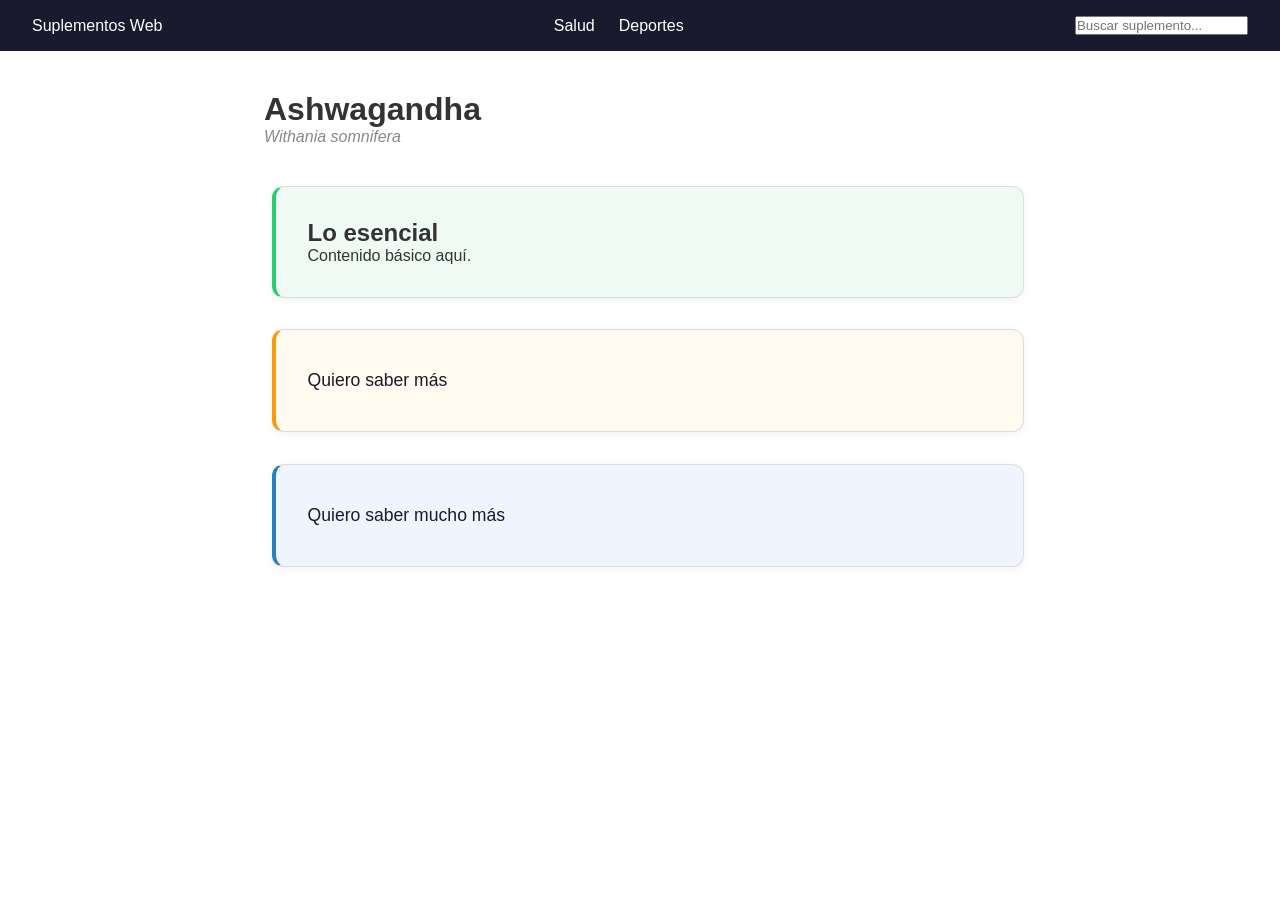
==== Suplementos/ashwaganda.html @ 859fe13b "Añadida página Ashwaganda, definida estructura y componenentes de estilo" ====
<!DOCTYPE html>
<html lang="es">

<head>
    <meta charset="UTF-8">
    <meta name="viewport" content="width=device-width, initial-scale=1.0">
    <title>Ashwagandha - Suplementos Web</title>
    <link rel="stylesheet" href="../styles.css">
    <link rel="stylesheet" href="../suplemento.css">
</head>

<body>

    <nav>
        <a href="../index.html">Suplementos Web</a>
        <ul>
            <li><a href="#">Salud</a></li>
            <li><a href="#">Deportes</a></li>
        </ul>
        <input type="text" placeholder="Buscar suplemento...">
    </nav>

    <main>
        <h1>Ashwagandha</h1>
        <p class="nombre-cientifico">Withania somnifera</p>

        <div class="nivel nivel-basico">
            <h2>Lo esencial</h2>
            <p>Contenido básico aquí.</p>
        </div>

        <details class="nivel nivel-intermedio">
            <summary>Quiero saber más</summary>
            <p>Contenido intermedio aquí.</p>
        </details>

        <details class="nivel nivel-avanzado">
            <summary>Quiero saber mucho más</summary>
            <p>Contenido avanzado aquí.</p>
        </details>

    </main>

</body>

</html>
---- styles.css ----
* {
    margin: 0;
    padding: 0;
    box-sizing: border-box;
}

body {
    font-family: "Inter", sans-serif;
    color: #333;
}

nav {
    display: flex;
    justify-content: space-between;
    align-items: center;
    padding: 16px 32px;
    background-color: #1a1a2e;
}

nav a {
    color: white;
    text-decoration: none;
}

nav ul {
    display: flex;
    list-style: none;
    gap: 24px;
}

header {
    text-align: center;
    padding: 80px 32px;
    background-color: #f0f4f8;
}

header h1 {
    font-size: 2.5rem;
    color: #1a1a2e;
    margin-bottom: 16px;
}

header p {
    font-size: 1.1rem;
    color: #555;
    margin-bottom: 32px;
}

header a {
    display: inline-block;
    padding: 12px 24px;
    margin: 0 8px;
    background-color: #1a1a2e;
    color: white;
    text-decoration: none;
    border-radius: 6px;
}

section {
    padding: 60px 32px;
    max-width: 1100px;
    margin: 0 auto;
}

section h2 {
    font-size: 1.8rem;
    color: #1a1a2e;
    margin-bottom: 32px;
}

.tarjeta-categoria {
    display: inline-block;
    width: 45%;
    margin: 1%;
    padding: 24px;
    border: 1px solid #ddd;
    border-radius: 8px;
    vertical-align: top;
    box-shadow: 0 2px 8px rgba(0, 0, 0, 0.06);
}

.categoria-deportes {
    border-left: 4px solid #2ecc71;
}

.categoria-salud {
    border-left: 4px solid #2980b9;
}

.nivel-basico,
.nivel-intermedio,
.nivel-avanzado {
    display: inline-block;
    width: 30%;
    margin: 1%;
    padding: 24px;
    border: 1px solid #ddd;
    border-radius: 8px;
    vertical-align: top;
    box-shadow: 0 2px 8px rgba(0, 0, 0, 0.06);
}

section h3 {
    font-size: 1.2rem;
    margin-bottom: 12px;
    color: #1a1a2e;
}

footer {
    text-align: center;
    padding: 24px;
    background-color: #1a1a2e;
    color: white;
    font-size: 0.9rem;
}

.nivel-basico {
    border-left: 4px solid #2ecc71;
}

.nivel-intermedio {
    border-left: 4px solid #f39c12;
}

.nivel-avanzado {
    border-left: 4px solid #2980b9;
}

@media (max-width: 768px) {

    .tarjeta-categoria,
    .nivel-basico,
    .nivel-intermedio,
    .nivel-avanzado {
        width: 100%;
        margin: 8px 0;
    }

    nav {
        flex-direction: column;
        gap: 12px;
    }
}

header a:hover {
    background-color: #2ecc71;
    transition: background-color 0.3s ease;
}

.tarjeta-categoria:hover,
.nivel-basico:hover,
.nivel-intermedio:hover,
.nivel-avanzado:hover {
    box-shadow: 0 4px 12px rgba(0, 0, 0, 0.1);
    transform: translateY(-2px);
    transition: all 0.2s ease;
}
---- suplemento.css ----
main {
    max-width: 800px;
    margin: 40px auto;
    padding: 0 24px;
}

.nombre-cientifico {
    font-style: italic;
    color: #888;
    margin-bottom: 32px;
}

.nivel {
    width: 100%;
    border-radius: 12px;
    padding: 32px;
    margin-bottom: 24px;
}

.nivel-basico {
    background-color: #f0faf4;
}

.nivel-intermedio {
    background-color: #fffbf0;
}

.nivel-avanzado {
    background-color: #f0f4ff;
}

details {
    cursor: pointer;
}

details summary {
    font-weight: 500;
    font-size: 1.1rem;
    color: #1a1a2e;
    padding: 8px 0;
    list-style: none;
}

details summary:hover {
    color: #2980b9;
}

details[open] summary {
    margin-bottom: 16px;
    border-bottom: 1px solid rgba(0, 0, 0, 0.1);
    padding-bottom: 16px;
}
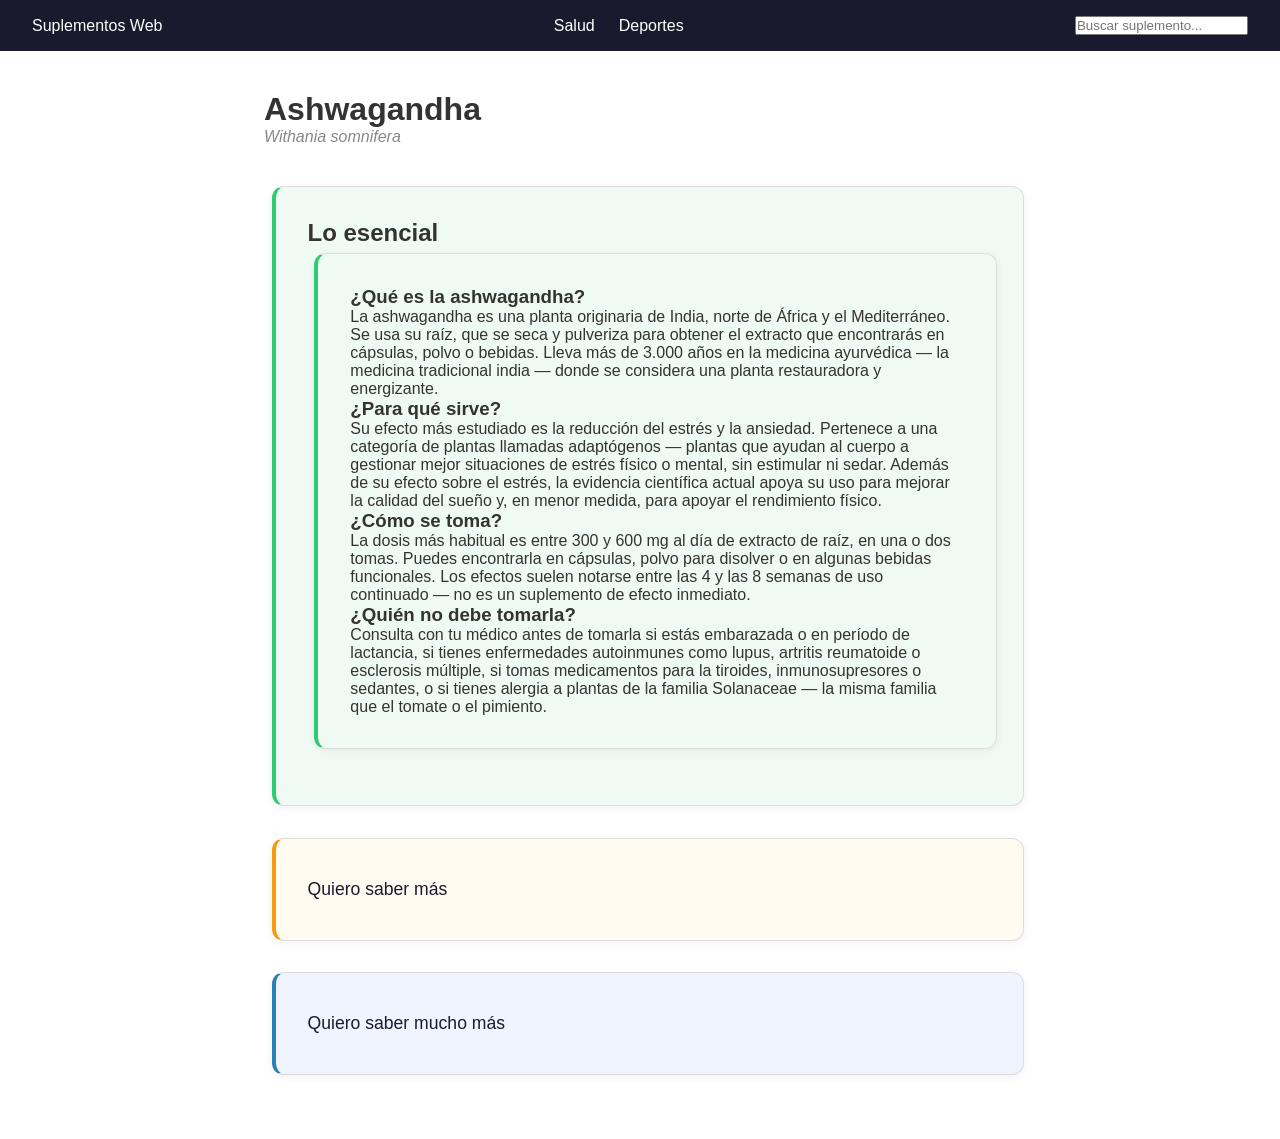
==== commit ffcfd682: "contenido nivel intermedio ashwagandha completo" ====
--- a/Suplementos/ashwaganda.html
+++ b/Suplementos/ashwaganda.html
@@ -26,12 +26,123 @@
 
         <div class="nivel nivel-basico">
             <h2>Lo esencial</h2>
-            <p>Contenido básico aquí.</p>
+            <div class="nivel nivel-basico">
+
+                <h3>¿Qué es la ashwagandha?</h3>
+                <p>La ashwagandha es una planta originaria de India, norte de África y el Mediterráneo. Se usa su raíz,
+                    que se seca y pulveriza para obtener el extracto que encontrarás en cápsulas, polvo o bebidas. Lleva
+                    más de 3.000 años en la medicina ayurvédica — la medicina tradicional india — donde se considera una
+                    planta restauradora y energizante.</p>
+
+                <h3>¿Para qué sirve?</h3>
+                <p>Su efecto más estudiado es la reducción del estrés y la ansiedad. Pertenece a una categoría de
+                    plantas llamadas adaptógenos — plantas que ayudan al cuerpo a gestionar mejor situaciones de estrés
+                    físico o mental, sin estimular ni sedar. Además de su efecto sobre el estrés, la evidencia
+                    científica actual apoya su uso para mejorar la calidad del sueño y, en menor medida, para apoyar el
+                    rendimiento físico.</p>
+
+                <h3>¿Cómo se toma?</h3>
+                <p>La dosis más habitual es entre 300 y 600 mg al día de extracto de raíz, en una o dos tomas. Puedes
+                    encontrarla en cápsulas, polvo para disolver o en algunas bebidas funcionales. Los efectos suelen
+                    notarse entre las 4 y las 8 semanas de uso continuado — no es un suplemento de efecto inmediato.</p>
+
+                <h3>¿Quién no debe tomarla?</h3>
+                <p>Consulta con tu médico antes de tomarla si estás embarazada o en período de lactancia, si tienes
+                    enfermedades autoinmunes como lupus, artritis reumatoide o esclerosis múltiple, si tomas
+                    medicamentos para la tiroides, inmunosupresores o sedantes, o si tienes alergia a plantas de la
+                    familia Solanaceae — la misma familia que el tomate o el pimiento.</p>
+
+            </div>
         </div>
 
         <details class="nivel nivel-intermedio">
             <summary>Quiero saber más</summary>
-            <p>Contenido intermedio aquí.</p>
+            <h2>Más sobre la ashwagandha</h2>
+
+            <h3>Un dato curioso antes de empezar</h3>
+            <p><em>Ashwagandha</em> significa literalmente "olor a caballo" en sánscrito — en referencia tanto al aroma
+                característico de su raíz como a la fortaleza que tradicionalmente se le atribuye. Si alguna vez la has
+                tomado en polvo, entenderás perfectamente por qué la cápsula es la forma de consumo más recomendada.</p>
+
+            <h3>Cómo actúa en tu cuerpo</h3>
+            <p>La ashwagandha contiene un grupo de compuestos activos llamados witanólidos, siendo la witaferina A y la
+                witaferina D los más estudiados. Actúan por dos vías principales.</p>
+            <p>La primera es sobre el sistema GABAérgico — el sistema de freno natural del sistema nervioso. Al
+                modularlo, la ashwagandha puede reducir la actividad neuronal excesiva asociada al estrés, la ansiedad y
+                los problemas de sueño, de forma similar a como actúan algunos ansiolíticos, pero con un mecanismo
+                diferente y sin el riesgo de dependencia asociado a estos.</p>
+            <p>La segunda vía es antioxidante. Los witanólidos favorecen un entorno celular más saludable reduciendo la
+                producción de radicales libres e incrementando la capacidad antioxidante del organismo, de forma
+                parecida a como actúa la melatonina.</p>
+            <p>Hay un tercer mecanismo relevante: la ashwagandha parece actuar sobre el eje
+                hipotálamo-hipófisis-suprarrenal, que es básicamente el sistema de mando del estrés en tu cuerpo. Al
+                regularlo, reduce la producción de cortisol — la hormona del estrés — de forma sostenida.</p>
+
+            <h3>Absorción: cómo sacarle más partido</h3>
+            <p>Los witanólidos son liposolubles — se disuelven en grasa, no en agua. Esto tiene implicaciones prácticas
+                directas.</p>
+            <p>Tómala siempre con alimentos que contengan grasa saludable: aguacate, huevos, frutos secos o aceite de
+                oliva mejoran significativamente su absorción. Evita tomarla en ayunas: no solo absorbes menos, sino que
+                puede causar molestias gastrointestinales en personas sensibles. La piperina, el compuesto activo de la
+                pimienta negra, aumenta la biodisponibilidad de los witanólidos de forma significativa. Algunos
+                suplementos ya la incorporan en su fórmula. Si el tuyo no la lleva, tomarla con una comida que contenga
+                pimienta negra es una alternativa práctica.</p>
+
+            <h3>Sinergias: con qué funciona mejor</h3>
+            <p>Si ya tomas magnesio y vitaminas del grupo B, o estás pensando en hacerlo, la ashwagandha encaja bien en
+                esa combinación. Los tres actúan sobre el sistema nervioso y la respuesta al estrés, pero por vías
+                distintas — no se solapan, se complementan. Algo parecido ocurre con la vitamina D: por separado cada
+                una tiene sus beneficios, pero juntas parecen reforzarse mutuamente en lo cognitivo y en lo
+                inmunológico. La cúrcuma es otra compañera razonable, esta vez por su acción antiinflamatoria, que actúa
+                sobre un terreno diferente al de la ashwagandha. Ninguna de estas combinaciones es obligatoria, pero si
+                ya tomas alguna de ellas, no hay razón para separarlas.</p>
+
+            <h3>Precaución al combinar con</h3>
+            <p>Sedantes, ansiolíticos o somníferos — puede potenciar su efecto de forma excesiva. Medicamentos para la
+                tiroides — la ashwagandha puede elevar los niveles de T3 y T4, lo que puede requerir ajuste de dosis.
+                Inmunosupresores — al tener actividad inmunomoduladora, puede interferir con su efecto. Una nota para
+                los curiosos: algunos expertos en fitoterapia recomiendan no combinar varios adaptógenos a la vez cuando
+                se empieza — así es más fácil identificar qué funciona y qué produce efectos secundarios.</p>
+
+            <h3>Qué dicen los estudios</h3>
+            <p>Un ensayo doble ciego con placebo de 60 días con 64 adultos con estrés crónico mostró una reducción del
+                27,9% en los niveles de cortisol y mejoras significativas en escalas validadas de estrés y ansiedad con
+                300 mg diarios de KSM-66 (Chandrasekhar et al., 2012 — <a href="#">ver estudios</a>).</p>
+            <p>Un segundo ensayo de 60 días con 240 mg diarios de extracto Shoden encontró reducciones significativas de
+                cortisol matutino y mejoras en la escala Hamilton de ansiedad, sin efectos adversos reportados (Lopresti
+                et al., 2019 — <a href="#">ver estudios</a>).</p>
+            <p>Una revisión de 2025 que analizó 11 revisiones sistemáticas con más de 9.000 participantes concluye que
+                la ashwagandha mejora la resistencia aeróbica, la fuerza muscular y la calidad del sueño en atletas y
+                personas sanas (Ferreira et al., 2025 — <a href="#">ver estudios</a>).</p>
+
+            <h3>Los sellos de calidad</h3>
+            <p>La concentración de witanólidos varía enormemente entre productos. Un suplemento genérico puede tener
+                entre un 1,5% y un 3%. Los tres extractos con respaldo científico propio superan ampliamente ese umbral,
+                pero lo hacen de formas distintas.</p>
+            <p><strong>KSM-66</strong> es el más estudiado, con el mayor número de ensayos clínicos publicados. Usa
+                únicamente la raíz y emplea un proceso de extracción basado en leche — sin solventes alcohólicos — que
+                preserva el perfil natural de compuestos tal como aparece en la tradición ayurvédica. Estandarizado al
+                5% de witanólidos, su dosis habitual es de 300 a 600 mg diarios. Dato relevante si eres vegano estricto:
+                el uso de leche en su proceso lo hace vegetariano pero no vegano. Es el extracto de referencia para
+                estrés y rendimiento deportivo.</p>
+            <p><strong>Sensoril</strong> usa raíz y hoja, alcanzando una concentración del 10% de witanólidos con
+                extracción exclusivamente acuosa — apta para veganos. Tiene el conjunto de datos clínicos más amplio en
+                resultados relacionados con el sueño. Al ser más concentrado, las dosis eficaces son menores: entre 125
+                y 250 mg diarios.</p>
+            <p><strong>Shoden</strong> es el más reciente y el más concentrado: alcanza un 35% de witanólidos mediante
+                extracción dual con agua y etanol. Permite dosis muy pequeñas — alrededor de 120 mg. Vegano, sin gluten
+                y sin OGM. Al ser el más nuevo, su historial de seguridad a largo plazo es más limitado.</p>
+            <p>Si tuvieras que elegir sin más información: KSM-66 para estrés y rendimiento físico, Sensoril para sueño,
+                Shoden si buscas la dosis más baja posible.</p>
+
+            <h3>Lo que la ciencia aún no tiene claro</h3>
+            <p>En 2023, Dinamarca prohibió la ashwagandha argumentando que es imposible establecer una dosis segura con
+                los datos disponibles. La decisión se basó en posibles efectos sobre las hormonas tiroideas y sexuales,
+                y un posible efecto abortivo documentado en la medicina ayurvédica tradicional.</p>
+            <p>Sin embargo, ni la Agencia Europea del Medicamento ni la FDA han seguido el mismo camino. La conclusión
+                más honesta: para adultos sanos sin condiciones de riesgo, los datos apuntan a un perfil de seguridad
+                razonable. Para quienes tienen patologías tiroideas, autoinmunes o toman medicación crónica, la
+                conversación con el médico antes de empezar no es opcional.</p>
         </details>
 
         <details class="nivel nivel-avanzado">
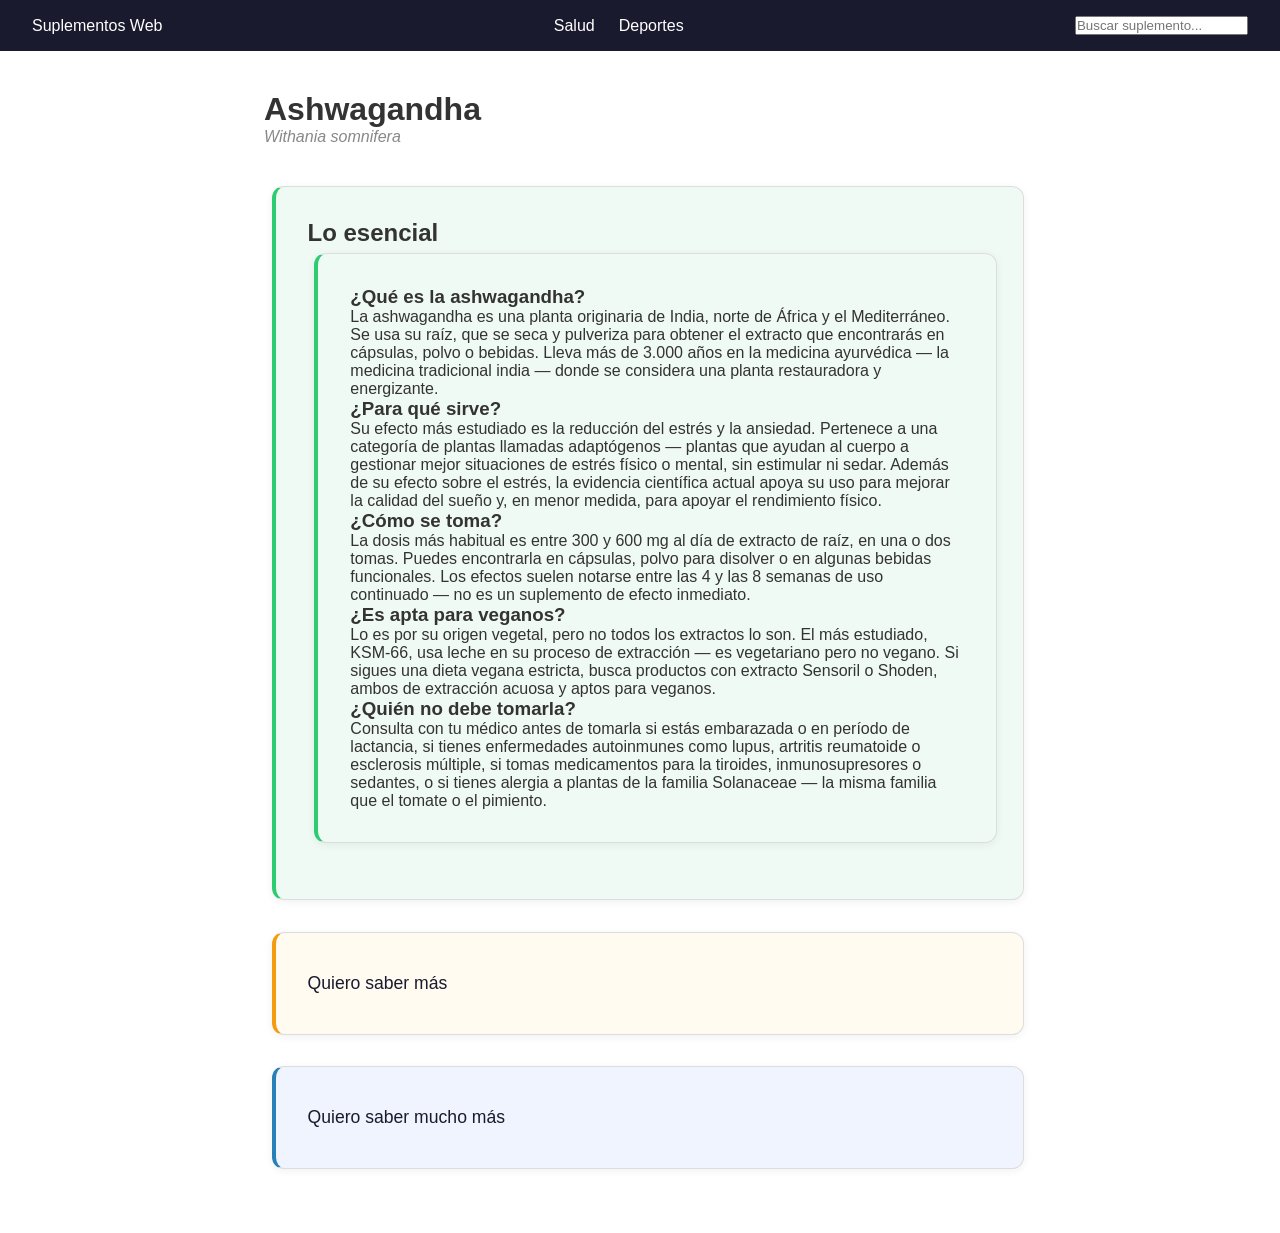
==== commit 9d29d872: "nivel avanzado ashwagandha completo con estudios y enlaces internos" ====
--- a/Suplementos/ashwaganda.html
+++ b/Suplementos/ashwaganda.html
@@ -45,6 +45,12 @@
                 <p>La dosis más habitual es entre 300 y 600 mg al día de extracto de raíz, en una o dos tomas. Puedes
                     encontrarla en cápsulas, polvo para disolver o en algunas bebidas funcionales. Los efectos suelen
                     notarse entre las 4 y las 8 semanas de uso continuado — no es un suplemento de efecto inmediato.</p>
+
+                <h3>¿Es apta para veganos?</h3>
+                <p>Lo es por su origen vegetal, pero no todos los extractos lo son. El más estudiado, KSM-66, usa leche
+                    en
+                    su proceso de extracción — es vegetariano pero no vegano. Si sigues una dieta vegana estricta, busca
+                    productos con extracto Sensoril o Shoden, ambos de extracción acuosa y aptos para veganos.</p>
 
                 <h3>¿Quién no debe tomarla?</h3>
                 <p>Consulta con tu médico antes de tomarla si estás embarazada o en período de lactancia, si tienes
@@ -107,13 +113,14 @@
             <h3>Qué dicen los estudios</h3>
             <p>Un ensayo doble ciego con placebo de 60 días con 64 adultos con estrés crónico mostró una reducción del
                 27,9% en los niveles de cortisol y mejoras significativas en escalas validadas de estrés y ansiedad con
-                300 mg diarios de KSM-66 (Chandrasekhar et al., 2012 — <a href="#">ver estudios</a>).</p>
+                300 mg diarios de KSM-66 (Chandrasekhar et al., 2012 — <a href="#estudio-chandrasekhar-2012">ver
+                    estudios</a>).</p>
             <p>Un segundo ensayo de 60 días con 240 mg diarios de extracto Shoden encontró reducciones significativas de
                 cortisol matutino y mejoras en la escala Hamilton de ansiedad, sin efectos adversos reportados (Lopresti
-                et al., 2019 — <a href="#">ver estudios</a>).</p>
+                et al., 2019 — <a href="#estudio-lopresti-2019">ver estudios</a>).</p>
             <p>Una revisión de 2025 que analizó 11 revisiones sistemáticas con más de 9.000 participantes concluye que
                 la ashwagandha mejora la resistencia aeróbica, la fuerza muscular y la calidad del sueño en atletas y
-                personas sanas (Ferreira et al., 2025 — <a href="#">ver estudios</a>).</p>
+                personas sanas (Ferreira et al., 2025 — <a href="#estudio-metaanalisis-2025">ver estudios</a>).</p>
 
             <h3>Los sellos de calidad</h3>
             <p>La concentración de witanólidos varía enormemente entre productos. Un suplemento genérico puede tener
@@ -147,7 +154,88 @@
 
         <details class="nivel nivel-avanzado">
             <summary>Quiero saber mucho más</summary>
-            <p>Contenido avanzado aquí.</p>
+            <h2>Evidencia científica</h2>
+
+            <p>Solo se incluyen ensayos aleatorizados, doble ciego y controlados con placebo. Los estudios
+                observacionales y los realizados exclusivamente en animales no aparecen en esta sección.</p>
+
+            <div id="estudio-chandrasekhar-2012">
+                <h3>Estudio 1 — Referencia en reducción de cortisol y estrés</h3>
+                <p>Chandrasekhar K, Kapoor J, Anishetty S. (2012)<br>
+                    <em>Indian Journal of Psychological Medicine</em>, 34(3), 255–262.
+                </p>
+                <p>64 adultos con estrés crónico. Doble ciego, aleatorizado, controlado con placebo. Duración: 60 días.
+                    Intervención: 300 mg de KSM-66 dos veces al día.</p>
+                <p>Resultados: reducción estadísticamente significativa en todas las escalas de estrés evaluadas
+                    (p&lt;0,0001). Reducción del 27,9% en niveles séricos de cortisol respecto al grupo placebo
+                    (p=0,0006). Sin efectos adversos graves. Sin conflicto de interés declarado — el extracto fue
+                    proporcionado por Ixoreal Biomed pero los investigadores pertenecen a instituciones independientes.
+                </p>
+                <p>Limitaciones relevantes: muestra pequeña (n=64). Los resultados son consistentes con estudios
+                    posteriores pero no deben considerarse definitivos de forma aislada.</p>
+                <a href="https://pubmed.ncbi.nlm.nih.gov/23439798/" target="_blank">Ver estudio en PubMed</a>
+            </div>
+
+            <div id="estudio-majeed-2023">
+                <h3>Estudio 2 — Estrés, ansiedad y calidad de vida</h3>
+                <p>Majeed M, Nagabhushanam K, Mundkur L. (2023)<br>
+                    <em>Medicine</em>, 102, e35521.
+                </p>
+                <p>54 adultos sanos con síntomas leves a moderados de estrés y ansiedad. Doble ciego, aleatorizado,
+                    controlado con placebo. Duración: 60 días. Intervención: 500 mg de extracto de raíz con 5 mg de
+                    piperina, una vez al día.</p>
+                <p>Resultados: mejoras significativas en escala de estrés percibido (PSS), trastorno de ansiedad
+                    generalizada (GAD-7) y calidad de vida. Reducción de cortisol salival matutino y aumento de
+                    serotonina urinaria. Mejoras en función cognitiva medidas con batería neuropsicológica CANTAB —
+                    incluyendo multitarea, concentración y tiempo de decisión.</p>
+                <p>Limitaciones: los autores son empleados de Sami-Sabinsa, empresa fabricante del extracto utilizado.
+                    Conflicto de interés declarado — los resultados deben interpretarse con esta consideración.</p>
+                <a href="https://pubmed.ncbi.nlm.nih.gov/37832082/" target="_blank">Ver estudio en PubMed</a>
+            </div>
+
+            <div id="estudio-lopresti-2019">
+                <h3>Estudio 3 — Estrés y ansiedad, comparación de dosis</h3>
+                <p>Lopresti AL, Smith SJ, Malvi H, Kodgule R. (2019)<br>
+                    <em>Medicine (Baltimore)</em>, 98(37), e17186.
+                </p>
+                <p>60 adultos con estrés percibido moderado-alto. Doble ciego, aleatorizado, controlado con placebo.
+                    Duración: 8 semanas. Intervención: 240 mg de extracto Shoden (35% witanólidos) una vez al día.</p>
+                <p>Resultados: reducciones significativas en escala de estrés percibido y escala Hamilton de ansiedad.
+                    Reducción de cortisol matutino. Mejoras en calidad del sueño. Sin efectos adversos reportados.</p>
+                <p>Limitaciones: muestra moderada. El extracto fue proporcionado por Arjuna Natural, empresa fabricante
+                    — conflicto de interés declarado.</p>
+                <a href="https://pubmed.ncbi.nlm.nih.gov/31517876/" target="_blank">Ver estudio en PubMed</a>
+            </div>
+
+            <div id="estudio-metaanalisis-2025">
+                <h3>Estudio 4 — Metaanálisis sobre cortisol y estrés</h3>
+                <p>Revisión sistemática y metaanálisis. (2025)<br>
+                    <em>PMC/NIH</em>, PMCID: PMC12242034.
+                </p>
+                <p>15 ensayos clínicos aleatorizados incluidos. Muestra combinada: 873 participantes. Bases de datos
+                    consultadas: PubMed, Web of Science, Scopus y Cochrane hasta septiembre de 2024.</p>
+                <p>Resultados: reducción estadísticamente significativa de cortisol y de síntomas de estrés y ansiedad
+                    en el conjunto de los estudios analizados. La heterogeneidad entre estudios es moderada — las
+                    diferencias en extractos, dosis y poblaciones dificultan la comparación directa.</p>
+                <p>Esta revisión es actualmente la síntesis de evidencia más completa disponible sobre ashwagandha y
+                    estrés.</p>
+                <a href="https://www.ncbi.nlm.nih.gov/pmc/articles/PMC12242034/" target="_blank">Ver estudio en
+                    PubMed</a>
+            </div>
+
+            <h3>Contexto crítico: lo que la evidencia permite concluir y lo que no</h3>
+            <p>Los estudios disponibles apuntan de forma consistente a una reducción real del cortisol y de la
+                percepción subjetiva del estrés con dosis entre 240 y 600 mg diarios de extracto estandarizado. La señal
+                es suficientemente robusta como para que cuatro metaanálisis independientes la hayan confirmado.</p>
+            <p>Sin embargo, hay limitaciones estructurales que debemos conocer. La mayoría de ensayos duran entre 60 y
+                90 días — no sabemos qué ocurre con uso prolongado más allá de un año, aunque un estudio observacional
+                de 12 meses con KSM-66 no encontró alteraciones en función hepática, renal ni tiroidea. Las muestras son
+                generalmente pequeñas. Y varios estudios tienen conflictos de interés declarados — el extracto fue
+                proporcionado por el fabricante en más de la mitad de los casos.</p>
+            <p>La conclusión más honesta: la evidencia es prometedora y creciente, pero no es comparable en volumen ni
+                en independencia a la de fármacos regulados. Para un adulto sano sin patologías de riesgo, la relación
+                beneficio-riesgo parece favorable. Para cualquier otra situación, la conversación con un profesional
+                sanitario no es un formulismo — es necesaria.</p>
         </details>
 
     </main>
